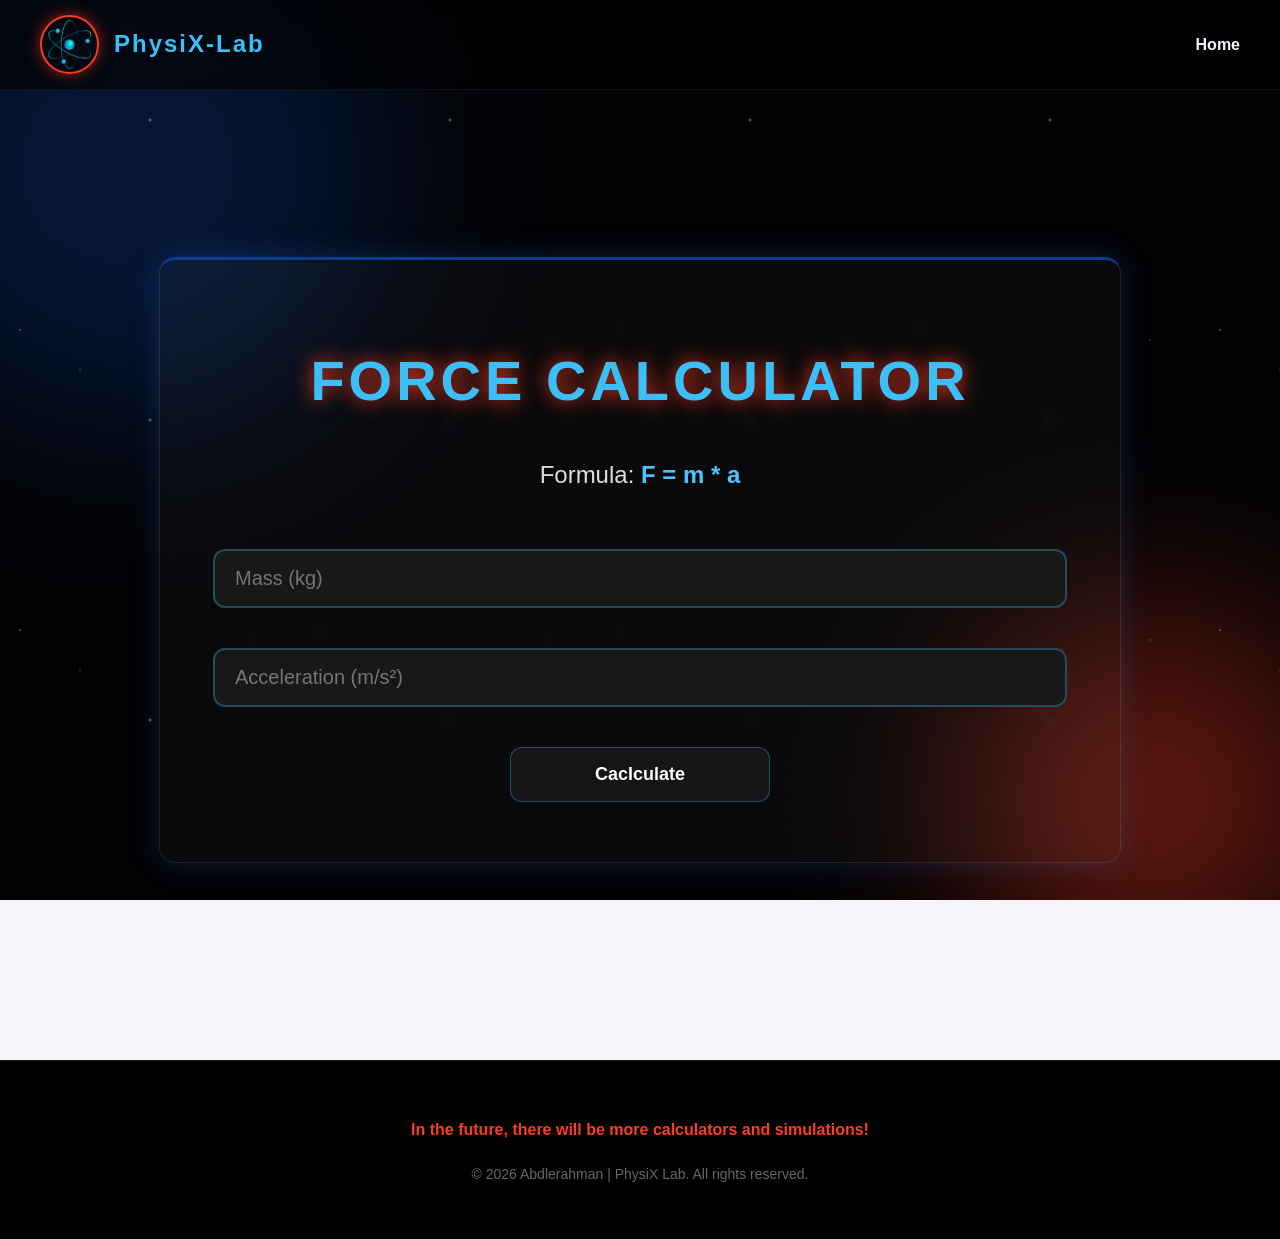
==== calculators/force.html @ 6c3bc276 "i Copied the html of the last calculator put the footer as an enhace and write the logic of the js f" ====
<!DOCTYPE html>
<html lang="en">
<head>
    <meta charset="UTF-8">
    <meta name="viewport" content="width=device-width, initial-scale=1.0">
    <title>Velocity Calculator | PhysiX Lab</title>
    <link rel="stylesheet" href="../css/calculator.css">
    <link rel="stylesheet" href="../css/style.css">
</head>
<body>
    <div class="space">
        <div class="glowing orb-1"></div>
        <div class="glowing orb-2"></div>
    </div>
    <div class="stars-l"></div>
    <nav>
        <div class="logo" style="background-image:url('../images/physics.png');"></div>
        <h2>PhysiX-Lab</h2>
        <div class="links">
            <a href="../index.html">Home</a>
        </div>
    </nav>
    <section class="calculator">
        <div class="cal-card">
            <h1>Force Calculator</h1>
            <div class="cal-formula">Formula: <span>F = m * a</span></div>
            <input id="mass" type="number" placeholder="Mass (kg)">
            <input id="acceleration" type="number" placeholder="Acceleration (m/s²)">
            <button class="cal-button" id="calculate">Caclculate</button>
            <div class="result" id="result"></div>
        </div>
    </section>
    <footer>
        <p class="future-note">In the future, there will be more calculators and simulations!</p>
        <p class="copyright">&copy; 2026 Abdlerahman | PhysiX Lab. All rights reserved.</p>
    </footer>
    <script src="../js/force.js"></script>
</body>

</html>
---- css/calculator.css ----
.calculator{
    min-height:100vh;
    display:flex;
    justify-content:center;
    align-items:center;
    padding:120px 20px 40px;
}

.cal-card{
    background:rgba(255, 255, 255, 0.03);
    backdrop-filter:blur(12px);
    border:1px solid rgba(255,255,255,0.1);
    border-top:3px solid var(--n-blue);
    padding: 30px;
    border-radius:16px;
    width: 900px;
    text-align:center;
    backdrop-filter:blur(5px);
    margin-bottom:20px;
    box-shadow:0 0 30px rgba(59, 130, 246, 0.2);
    transition:0.3s;
}

.cal-card:hover{
    transform:translateY(-5px);
    box-shadow: 0 10 30px rgba(252,61,33,0.2);
    border-color:var(--n-red);
    background:rgba(255,255,255,0.08);
}


.cal-card h1{
    font-size:56px;
    text-align:center;
    margin-bottom:30px;
    white-space:nowrap;
}

.cal-formula{
    text-align:center;
    margin:25px 0 35px;
    font-size:24px;
    color:#ddd;
}

.cal-formula span{
    color:#4fc3ff;
    font-weight:bold;
}

input{
    width: 90%;
    height:55px;
    margin:20px 0;
    padding:0 20px;
    background:#181818;
    color:white;
    border:2px solid rgba(58,191,248,0.3);
    border-radius:12px;
    font-size:20px;
}

.cal-button{
    width:260px;
    height:55px;
    margin:20px auto 0;
    display:flex;
    justify-content:center;
    align-items:center;
    background:rgba(255,255,255,.05);
    color:white;
    border:1px solid rgba(58,191,248,.35);
    border-radius:12px;
    font-size:18px;
    font-weight:bold;
    cursor:pointer;
}

input::-webkit-inner-spin-button, input::-webkit-outer-spin-button{
    -webkit-appearance:none;
    margin:0;
}

.cal-button:hover{
    background:var(--n-red);
    border-color:var(--n-red);
    box-shadow:0 0 20px rgba(252,61,33,.6);
    transform:translateY(-2px);
}


.result{
    margin-top:30px;
    font-size:35px;
    text-align:center;
    color:#3afa79;
    font-weight:bold;
}

input:focus{
    background:rgba(255,255,255,0.06);
    border-color:#3abff8;
    box-shadow: 0 0 0 3px rgba(58,191,248,0.12), 0 0 20px rgba(58,191,248,0.35);
}

.links{
    margin-left: auto;
}
---- css/style.css ----
:root{
    --n-blue:#0b3d91;
    --n-red:#fc3d21;
    --s-dark:#020204;
    --t-main:#f4f4f9;
    --c-bg:rgba(255, 255, 255, 0.05);
}

html{
    scroll-behavior:smooth;
}

body{
    margin:0;
    font-family:'Helvetica Neue', Arial, sans-serif;
    background:var(--t-main);
    overflow-x:hidden;
    line-height:1.6;
}

.space{
    position:fixed;
    top: 0;
    left:0;
    width:100vw;
    height:100vh;
    z-index:-3;
    background:var(--s-dark);
    overflow: hidden;
}

.glowing{
    position:absolute;
    border-radius:50%;
    filter:blur(90px);
    opacity:0.35;
    animation:float 20s infinite alternate ease-in-out;
}

.orb-1{
    width:40vw;
    height:40vw;
    background:var(--n-blue);
    top:-10%;
    left:-10%;
}

.orb-2{
    width:30vw;
    height:30vw;
    background:var(--n-red);
    bottom:-10%;
    right:-5%;
    animation-duration:25s;
    animation-delay:-5s;
}

@keyframes float {
    0% {transform: translate(0,0) scale(1);}
    100% {transform:translate(80px,80px) sclae(1.1);}
}

.stars-l{
    position:fixed;
    top:0;
    left:0;
    width:100vw;
    height:100vh;
    z-index:-2;
    background-image:radial-gradient(1.5px 1.5px at 20px 30px, #ffffff, rgba(0,0,0,0)), radial-gradient(1px 1px at 80px 70px, #ffffff, rgba(0,0,0,0)), radial-gradient(2px 2px at 150px 120px, #ffffff, rgba(0,0,0,0)), radial-gradient(1px 1px at 250px 40px, #ffffff, rgba(0,0,0,0));
    background-repeat:repeat;
    background-size:300px 300px;
    animation:starmove 100s linear infinite;
    opacity:0.5;
    pointer-events:none;
}

@keyframes starmove {
    from {background-positon:0 0;}
    to {background-position:-1000px 1000px;}
}

nav{
    position: fixed;
    top: 0;
    left: 0;
    width: 100%;
    padding: 15px 40px;
    display: flex;
    align-items: center;
    background: rgba(2,2,4,0.7);
    border-bottom: 1px solid rgba(255,255,255,.05);
    backdrop-filter: blur(10px);
    box-sizing: border-box;
    z-index: 100;
}

.nnn{
    margin-left: auto;
    display: flex;
    align-items: center;
    gap: 30px;
}

.logo{
    width:55px;
    height:55px;
    border-radius:50%;
    border:2px solid var(--n-red);
    box-shadow:0 0 15px rgba(252,61,33,.6);
    background-size: cover;
    background-position: center;
    background-repeat: no-repeat;
    margin-right:15px;
}

nav h2{
    margin:0;
    font-size:24px;
    letter-spacing:2px;
    color: #3abff8;
    margin-right:20px;
}


nav a{
    color: var(--t-main);
    text-decoration: none;
    font-weight: bold;
    transition: color .3s;
}

nav a:hover{
    color:var(--n-red);
}


header{
    height:100vh;
    display:flex;
    flex-direction:column;
    justify-content:center;
    align-items:center;
    text-align:center;
    padding:0 20px;
}

h1{
    font-size:60px;
    margin-bottom:10px;
    letter-spacing:4px;
    font-weight: bold;
    text-shadow: 0 0 20px var(--n-red);
    color: #3abff8;
    text-transform:uppercase;
}

.sub{
    font-size: 18px;
    opacity:0.7;
    letter-spacing:1px;
    margin-top:10px;
    background:linear-gradient(90deg, #e21b1b, #60a5fa);
    background-clip: text;
    -webkit-background-clip: text;
    -webkit-text-fill-color: transparent;
    font-weight:bold;
}

main{
    display:flex;
    justify-content:center;
    gap: 40px;
    margin:0 auto;
    padding:50px 20px 100px 20px;
    max-width:1000px;
    flex-wrap:wrap;
}

.card {
    background:rgba(255, 255, 255, 0.03);
    backdrop-filter:blur(12px);
    border:1px solid rgba(255,255,255,0.1);
    border-top:3px solid var(--n-blue);
    padding: 30px;
    border-radius:16px;
    width: 300px;
    text-align:center;
    backdrop-filter:blur(5px);
    margin-bottom:20px;
    box-shadow:0 0 30px rgba(59, 130, 246, 0.2);
    transition:0.3s;
}

.card h2 {
    color:#3af879;
    border-bottom:2px solid var(--n-red);
    display:inline-block;
    padding-bottom:5px;
    margin-bottom:20px;
}

.card:hover{
    transform:translateY(-5px);
    box-shadow: 0 10 30px rgba(252,61,33,0.2);
    border-color:var(--n-red);
    background:rgba(255,255,255,0.08);
}

.btn{
    display:block;
    width:100%;
    margin:15px 0;
    padding:15px;
    font-size:16px;
    border:1px solid rgba(255,255,255,0.2);
    border-radius:8px;
    background: var(--c-bg);
    color:var(--t-main);
    cursor:pointer;
    box-shadow: 0 0 15px rgba(59,130,246,0.5);
    transition: transform 0.1s ease-in-out, background-color 0.3s, border-color 0.3s;
}

.btn:hover{
    transform:scale(1.05);
    box-shadow:0 0 25px rgba(59,130,246,0.8);
}

.btn:active{
    transform: scale(0.95); 
}

.about-sec {
    background:rgba(0,0,0,0.4);
    padding:80px 20px;
    text-align:center;
    border-top:1px solid rgba(255,255,255,0.05);
}

.profile-container {
    max-width:600px;
    margin:0 auto;
}

.profile-pic{
    width:150px;
    height:150px;
    background-color:#222;
    border-radius:50%;
    margin:0 auto 20px auto;
    border:3px solid var(--n-red);
    background-size:cover;
    background-position:center;
}

footer {
    text-align:center;
    padding:40px 20px;
    background:#000;
    border-top: 1px solid rgba(255,255,255,0.1);
}

.future-note{
    color:var(--n-red);
    font-weight:bold;
    margin-bottom:20px;
}

.copyright{
    color:#666;
    font-size:14px;
}

.profile-container h3{
    color:rgb(252, 240, 11);
    font-weight: bold;
}

.profile-container p{
    color:rgba(255, 251, 37, 0.596);
    font-family: arial;
    font-weight:bold;
}


/*the scrolling bar*/
::-webkit-scrollbar{
    width:10px;
}

::-webkit-scrollbar-track{
    background:#020204;
}

::-webkit-scrollbar-thumb{
    background:var(--n-blue);
    border-radius:20px;
    box-shadow:0 0 10px var(--n-blue);
}

::-webkit-scrollbar-thumb:hover{
    background:var(--n-red);
    box-shadow:0 0 15px var(--n-red);
}

/*atoms & formula*/

.atom{
    position:absolute;
    width:70px;
    height:70px;
    opacity:.15;
    animation:floating 12s ease-in-out infinite alternate;
}

.nucleus{
    position:absolute;
    width:12px;
    height:12px;
    background:#ff4d4d;
    border-radius:50%;
    left:50%;
    top:50%;
    transform:translate(-50%,-50%);
    box-shadow:0 0 10px red;
}

.orbit{
    position:absolute;
    inset:0;
    border:2px solid #4fc3ff;
    border-radius:50%;
}

.orbit1{
    transform:rotate(0deg);
}

.orbit2{
    transform:rotate(60deg);
}

.orbit3{
    transform:rotate(120deg);
}

.orbit::after{
    content:"";
    position:absolute;
    width:7px;
    height:7px;
    background:#4fc3ff;
    border-radius:50%;
    top:-3px;
    left:50%;
    transform:translateX(-50%);
    box-shadow:0 0 10px #4fc3ff;

    animation:electron 4s linear infinite;
}

@keyframes electron{
    from{transform:rotate(0deg) translateY(35px);}
    to{transform:rotate(360deg) translateY(35px);}
}

@keyframes floating{
    from{transform:translateY(0px);}
    to{transform:translateY(-25px);}
}

.a1{
    top:15%;
    left:10%;
}

.a2{
    top:55%;
    right:10%;
}

.a3{
    bottom: 15%;
    left:20%;
}



.formula {
    position:absolute;
    color:#4fc4ffa3;
    font-size:32px;
    font-weight:bold;
    font-family:serif;
    animation:floating 18s ease-in-out infinite alternate;
}

.f1{
    top:25%;
    right:16%;
}

.f2{
    bottom:20%;
    right:30%;
}

.f3{
    top:70%;
    left:10%;
}

.f4{
    top:12%;
    left:55%;
}
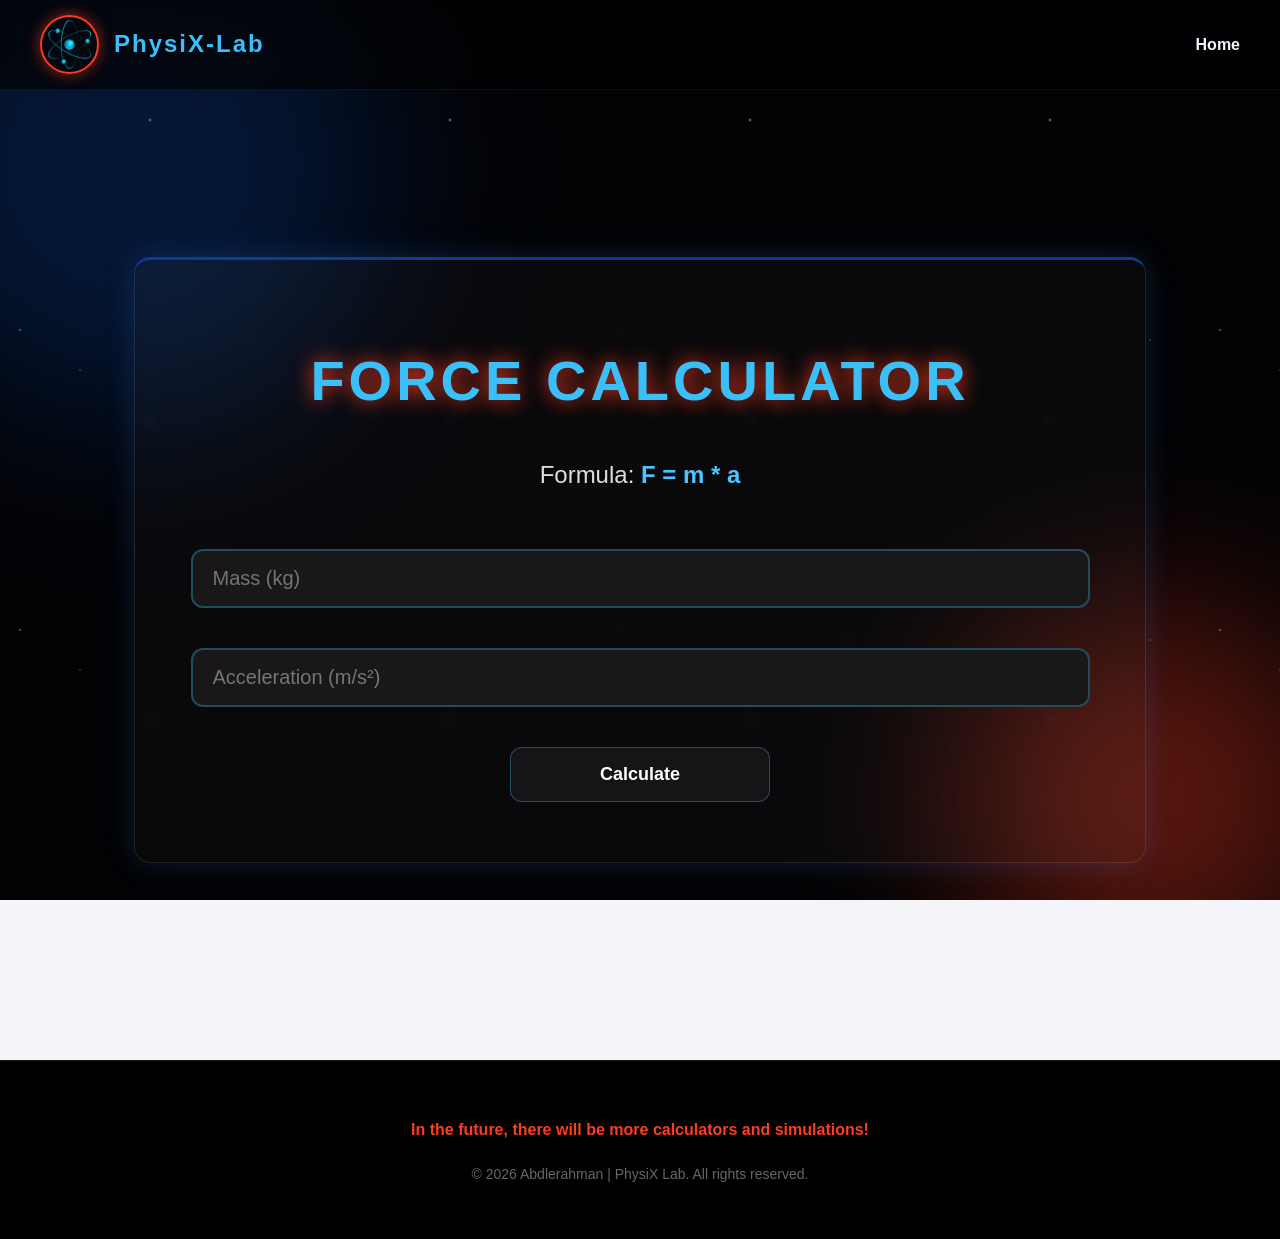
==== commit 2dfc0ec1: "i have coppied the html code of the velocity calc  and put it in the ke, momentum and potential calc" ====
--- a/calculators/force.html
+++ b/calculators/force.html
@@ -26,7 +26,7 @@
             <div class="cal-formula">Formula: <span>F = m * a</span></div>
             <input id="mass" type="number" placeholder="Mass (kg)">
             <input id="acceleration" type="number" placeholder="Acceleration (m/s²)">
-            <button class="cal-button" id="calculate">Caclculate</button>
+            <button class="cal-button" id="calculate">Calculate</button>
             <div class="result" id="result"></div>
         </div>
     </section>
--- a/css/calculator.css
+++ b/css/calculator.css
@@ -13,7 +13,7 @@
     border-top:3px solid var(--n-blue);
     padding: 30px;
     border-radius:16px;
-    width: 900px;
+    width: 950px;
     text-align:center;
     backdrop-filter:blur(5px);
     margin-bottom:20px;
